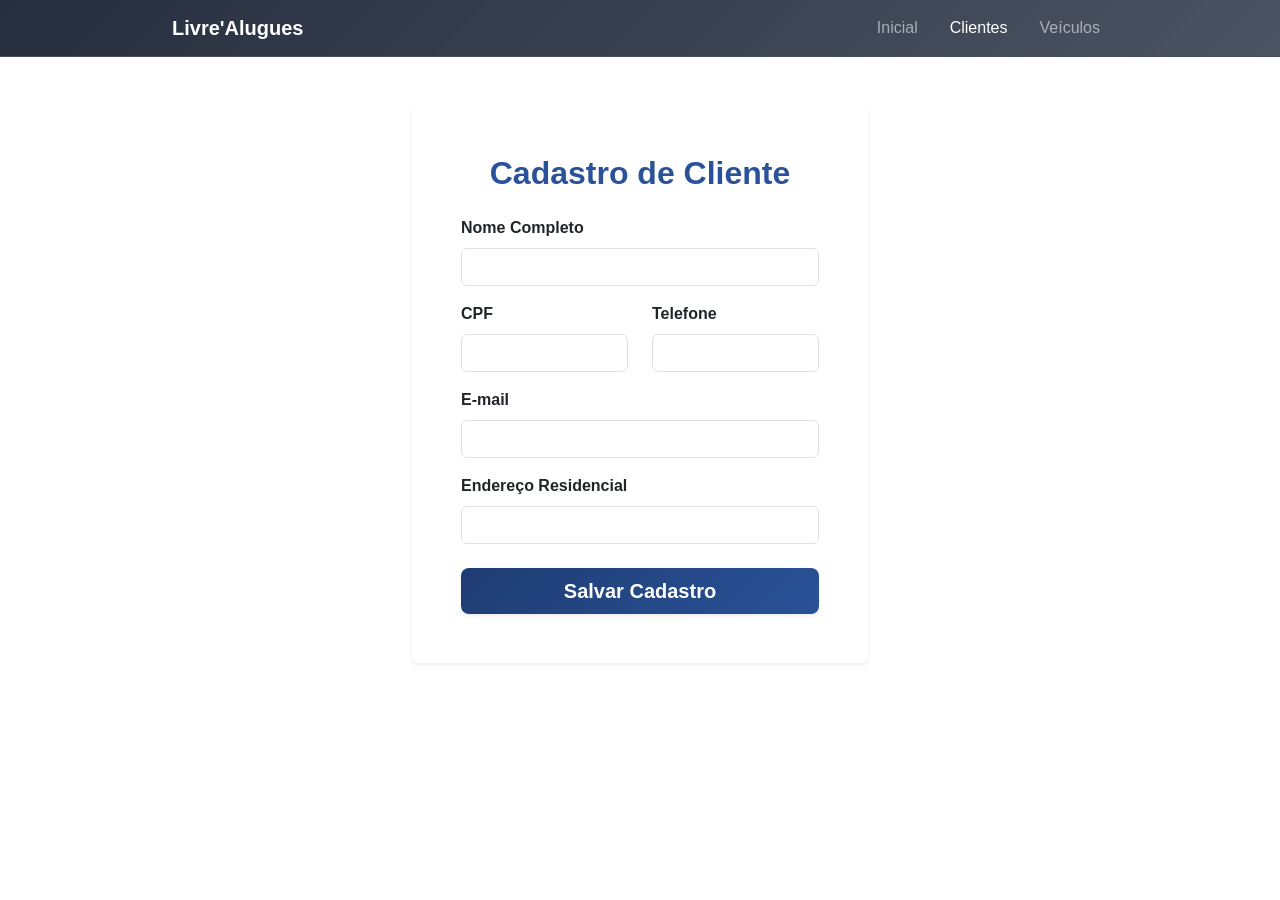
==== cadastrar_cliente.html @ 0dcc23d9 "Adicionadas e testadas as funcionalidades de cadastro e listagem de clientes e veículos. Também alte" ====
<!doctype html>
<html lang="pt-BR" data-bs-theme="auto">
  <head>
    <meta charset="utf-8" />
    <meta name="viewport" content="width=device-width, initial-scale=1" />
    <title>Livre'Alugues - Cadastrar Cliente</title>
    <script src="./assets/js/color-modes.js"></script>
    <link href="./assets/dist/css/bootstrap.min.css" rel="stylesheet" />
    <link href="./assets/style/product.css" rel="stylesheet" />
    <link href="./assets/style/style.css" rel="stylesheet" />
  </head>
  <body>
    <!-- Navbar (Mesma estrutura padrão) -->
    <nav class="navbar navbar-expand-md bg-dark sticky-top border-bottom" data-bs-theme="dark">
      <div class="container">
        <a class="navbar-brand d-flex align-items-center gap-2" href="index.html">
          <span class="fw-bold text-white">Livre'Alugues</span>
        </a>
        <div class="navbar-nav gap-3">
          <a class="nav-link" href="index.html">Inicial</a>
          <a class="nav-link active" href="listar_cliente.html">Clientes</a>
          <a class="nav-link" href="listar_modelos_carro.html">Veículos</a>
        </div>
      </div>
    </nav>

    <main class="container py-5">
      <div class="row justify-content-center">
        <div class="col-md-8 col-lg-6">
          <div class="p-4 p-md-5 bg-body-tertiary border rounded shadow-sm">
            <h2 class="mb-4 fw-bold text-center" style="color: #2a5298;">Cadastro de Cliente</h2>
            <form id="formCliente">
              <div class="mb-3">
                <label for="nome" class="form-label fw-semibold">Nome Completo</label>
                <input type="text" class="form-control" id="nome" required>
              </div>
              <div class="row">
                <div class="col-md-6 mb-3">
                  <label for="cpf" class="form-label fw-semibold">CPF</label>
                  <input type="text" class="form-control" id="cpf" required>
                </div>
                <div class="col-md-6 mb-3">
                  <label for="telefone" class="form-label fw-semibold">Telefone</label>
                  <input type="tel" class="form-control" id="telefone" required>
                </div>
              </div>
              <div class="mb-3">
                <label for="email" class="form-label fw-semibold">E-mail</label>
                <input type="email" class="form-control" id="email" required>
              </div>
              <div class="mb-4">
                <label for="endereco" class="form-label fw-semibold">Endereço Residencial</label>
                <input type="text" class="form-control" id="endereco" required>
              </div>
              <button class="w-100 btn btn-gradient btn-lg fw-bold shadow-sm" type="submit">Salvar Cadastro</button>
            </form>
          </div>
        </div>
      </div>
    </main>

    <script>
      document.getElementById('formCliente').addEventListener('submit', function(e) {
        e.preventDefault();
        
        const novoCliente = {
          nome: document.getElementById('nome').value,
          cpf: document.getElementById('cpf').value,
          telefone: document.getElementById('telefone').value,
          email: document.getElementById('email').value,
          endereco: document.getElementById('endereco').value
        };

        // Pega a lista existente ou cria uma nova vazia
        let listaClientes = JSON.parse(localStorage.getItem('clientes')) || [];
        listaClientes.push(novoCliente);
        
        // Salva de volta no localStorage
        localStorage.setItem('clientes', JSON.stringify(listaClientes));

        alert('Cliente cadastrado com sucesso!');
        window.location.href = 'listar_cliente.html';
      });
    </script>
    <script src="./assets/dist/js/bootstrap.bundle.min.js"></script>
  </body>
</html>
---- assets/style/product.css ----
:root {
  --primary-gradient: linear-gradient(135deg, #1e3c72 0%, #2a5298 100%);
  --accent-teal: #14b8a6;
  --header-bg-glass: rgba(15, 23, 42, 0.75);
}

.container {
  max-width: 960px;
}

.icon-link > .bi {
  width: .75em;
  height: .75em;
}

.site-header {
  background-color: var(--header-bg-glass);
  -webkit-backdrop-filter: saturate(180%) blur(20px);
  backdrop-filter: saturate(180%) blur(20px);
  border-bottom: 1px solid rgba(255, 255, 255, 0.08);
}

.site-header a {
  color: #b4c6ef; 
  transition: color .2s ease-in-out, transform .2s ease;
}

.site-header a:hover {
  color: var(--accent-teal); 
  text-decoration: none;
}

.product-device {
  position: absolute;
  right: 10%;
  bottom: -30%;
  width: 300px;
  height: 540px;
  background: var(--primary-gradient);
  border-radius: 21px;
  transform: rotate(30deg);
  box-shadow: 0 20px 40px rgba(30, 60, 114, 0.25);
}

.product-device::before {
  position: absolute;
  top: 10%;
  right: 10px;
  bottom: 10%;
  left: 10px;
  content: "";
  background-color: rgba(255, 255, 255, 0.08);
  border-radius: 5px;
  border: 1px solid rgba(255, 255, 255, 0.1);
}

.product-device-2 {
  top: -25%;
  right: auto;
  bottom: 0;
  left: 5%;
  background: rgba(255, 255, 255, 0.1);
  -webkit-backdrop-filter: blur(15px);
  backdrop-filter: blur(15px);
  border: 1px solid rgba(20, 184, 166, 0.3); /* Borda sutil em Teal */
  box-shadow: 0 15px 35px rgba(0, 0, 0, 0.1), 
              inset 0 0 15px rgba(20, 184, 166, 0.1);
}


.flex-equal > * {
  flex: 1;
}

@media (min-width: 768px) {
  .flex-md-equal > * {
    flex: 1;
  }
}

.text-gradient-title {
  background: linear-gradient(135deg, #1e3c72 0%, #14b8a6 100%);
  -webkit-background-clip: text;
  -webkit-text-fill-color: transparent;
  font-weight: 800;
}
---- assets/style/style.css ----
:root {
  --primary-gradient: linear-gradient(135deg, #1e3c72 0%, #2a5298 100%);
  --accent-teal: #14b8a6;
  --bg-glass: rgba(255, 255, 255, 0.45);
  --bg-glass-dark: rgba(30, 41, 59, 0.7);
}

[data-bs-theme="dark"] {
  --bg-glass: rgba(15, 23, 42, 0.6);
}

.site-header, nav.navbar {
  background: linear-gradient(135deg, rgba(15, 23, 42, 0.9) 0%, rgba(30, 41, 59, 0.8) 100%) !important;
  backdrop-filter: blur(20px) !important;
  -webkit-backdrop-filter: blur(20px) !important;
}

.btn-glass-primary {
  background: rgba(20, 184, 166, 0.2);
  backdrop-filter: blur(8px);
  -webkit-backdrop-filter: blur(8px);
  border: 1px solid rgba(20, 184, 166, 0.4);
  color: var(--accent-teal) !important;
  transition: all 0.3s ease;
}

.btn-glass-primary:hover {
  background: var(--accent-teal);
  color: #fff !important;
  box-shadow: 0 8px 20px rgba(20, 184, 166, 0.3);
  transform: translateY(-2px);
}


.btn-gradient {
  background: var(--primary-gradient);
  border: none;
  color: white !important;
  transition: all 0.3s ease;
}

.btn-gradient:hover {
  filter: brightness(1.1);
  box-shadow: 0 8px 20px rgba(42, 82, 152, 0.3);
  transform: translateY(-2px);
}

.bg-body-tertiary {
  background: var(--bg-glass) !important;
  backdrop-filter: blur(16px);
  -webkit-backdrop-filter: blur(16px);
  border: 1px solid rgba(255, 255, 255, 0.1) !important;
}

.hero-banner-pattern {
  position: relative;
  background-color: #0f172a;
  
  background-image: 
    radial-gradient(at 0% 0%, rgba(20, 184, 166, 0.2) 0px, transparent 50%),
    radial-gradient(at 100% 100%, rgba(30, 82, 152, 0.3) 0px, transparent 50%),
    linear-gradient(135deg, #0f172a 0%, #1e293b 100%);
  
  overflow: hidden;
  border-radius: 0 0 24px 24px; 
}

.hero-banner-pattern::before {
  content: "";
  position: absolute;
  top: 0;
  left: 0;
  width: 100%;
  height: 100%;
  opacity: 0.65;
  pointer-events: none;
  

  background-image: 
    url("data:image/svg+xml,%3Csvg xmlns='http://www.w3.org/2000/svg' width='60' height='60' viewBox='0 0 60 60'%3E%3Cpath d='M60 0H0v60h60V0zM1 59V1h58v58H1z' fill='%23ffffff' fill-opacity='0.02'/%3E%3C/svg%3E"),
    url("data:image/svg+xml,%3Csvg xmlns='http://www.w3.org/2000/svg' width='100%25' height='100%25' viewBox='0 0 1600 800'%3E%3Cg stroke='%2314b8a6' stroke-width='1.5' stroke-opacity='0.15' fill='none'%3E%3Cpath d='M-200,500 Q400,200 800,550 T1800,400' stroke-dasharray='5,5'/%3E%3Cpath d='M-200,530 Q400,230 800,580 T1800,430' stroke='%231e3c72' stroke-opacity='0.3' stroke-width='3'/%3E%3Cpath d='M-200,470 Q400,170 800,520 T1800,370'/%3E%3C/g%3E%3C/svg%3E");
  
  background-size: 40px 40px, cover;
  background-position: center;
}

.hero-banner-pattern h1 {
  background: linear-gradient(120deg, #ffffff 30%, #b4c6ef 100%);
  -webkit-background-clip: text;
  -webkit-text-fill-color: transparent;
  text-shadow: 0 4px 12px rgba(0,0,0,0.1);
}

.hero-banner-pattern p {
  color: #94a3b8 !important;
}

/* Importando a Fonte Moderna: Plus Jakarta Sans */
@import url('https://fonts.googleapis.com/css2?family=Plus+Jakarta+Sans:wght@300;400;500;600;700;800&display=swap');

/* Aplicando a nova fonte para todo o projeto */
body, html {
  font-family: 'Plus Jakarta Sans', sans-serif !important;
}

/* ==========================================================================
   MÁGICA DA LOGO: Transforma PNG Preto em Teal Moderno (#14b8a6)
   ========================================================================== */
.logo-premium {
  width: 32px;
  height: 32px;
  object-fit: contain;
  /* Esse filtro converte matematicamente a cor preta para o tom exato de Teal (#14b8a6) */
  filter: invert(58%) sepia(77%) saturate(544%) hue-rotate(127deg) brightness(94%) contrast(89%);
  transition: transform 0.3s ease, filter 0.3s ease;
}

/* Efeito ao passar o mouse na Logo */
.navbar-brand:hover .logo-premium {
  transform: scale(1.1) rotate(-5deg);
  /* No hover ela brilha um pouco mais (transiciona para um tom mais claro) */
  filter: invert(70%) sepia(85%) saturate(600%) hue-rotate(130deg) brightness(100%) contrast(100%);
}
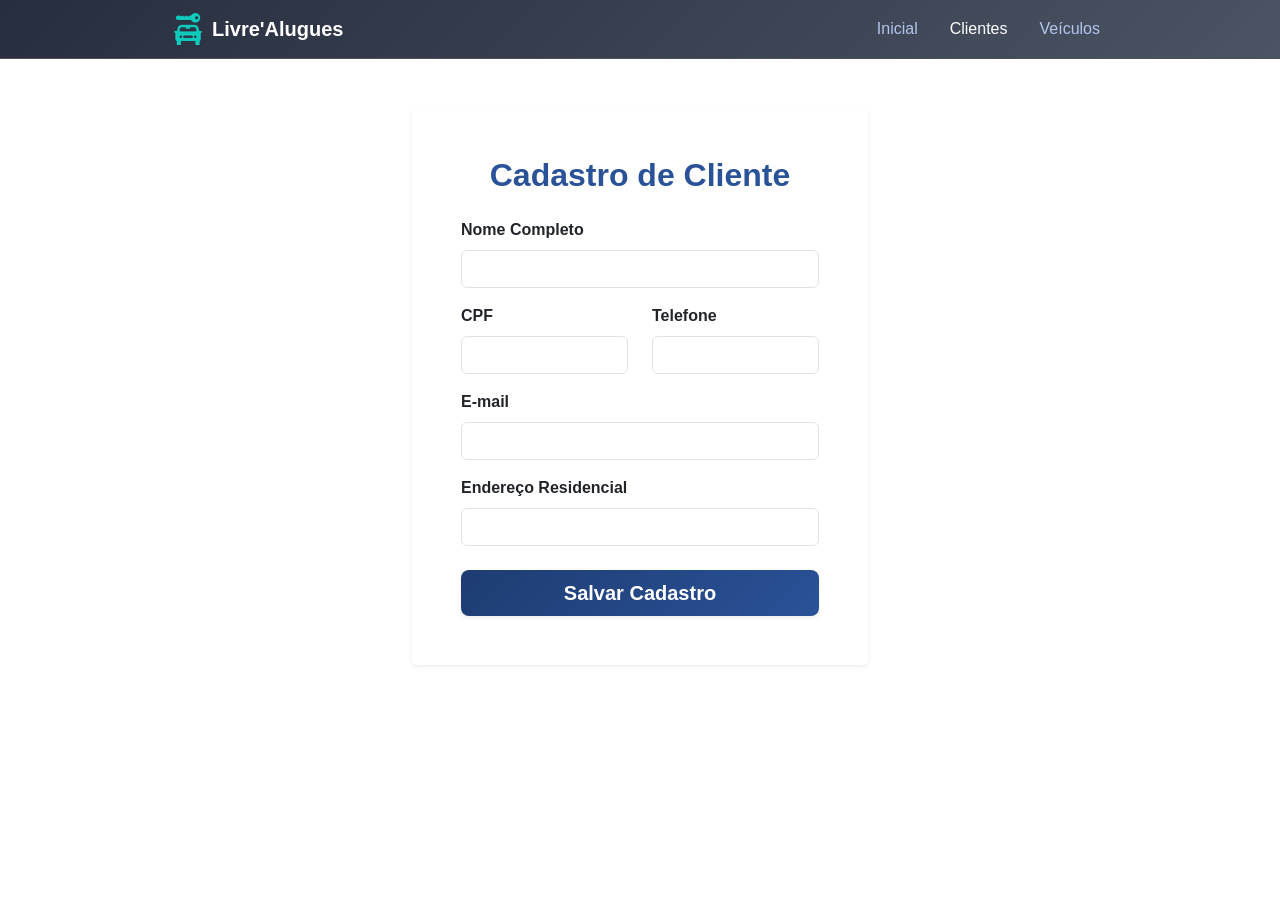
==== commit 414f84a3: "Corrigida a falta de navbar correto." ====
--- a/cadastrar_cliente.html
+++ b/cadastrar_cliente.html
@@ -10,10 +10,10 @@
     <link href="./assets/style/style.css" rel="stylesheet" />
   </head>
   <body>
-    <!-- Navbar (Mesma estrutura padrão) -->
-    <nav class="navbar navbar-expand-md bg-dark sticky-top border-bottom" data-bs-theme="dark">
+   <nav class="navbar navbar-expand-md site-header sticky-top border-bottom" data-bs-theme="dark">
       <div class="container">
         <a class="navbar-brand d-flex align-items-center gap-2" href="index.html">
+          <img src="./assets/brand/rent-a-car-icon-14789.png" alt="Livre'Alugues Logo" class="logo-premium">
           <span class="fw-bold text-white">Livre'Alugues</span>
         </a>
         <div class="navbar-nav gap-3">
--- a/assets/style/product.css
+++ b/assets/style/product.css
@@ -62,7 +62,7 @@
   background: rgba(255, 255, 255, 0.1);
   -webkit-backdrop-filter: blur(15px);
   backdrop-filter: blur(15px);
-  border: 1px solid rgba(20, 184, 166, 0.3); /* Borda sutil em Teal */
+  border: 1px solid rgba(20, 184, 166, 0.3);
   box-shadow: 0 15px 35px rgba(0, 0, 0, 0.1), 
               inset 0 0 15px rgba(20, 184, 166, 0.1);
 }
--- a/assets/style/style.css
+++ b/assets/style/style.css
@@ -31,7 +31,6 @@
   transform: translateY(-2px);
 }
 
-
 .btn-gradient {
   background: var(--primary-gradient);
   border: none;
@@ -55,12 +54,10 @@
 .hero-banner-pattern {
   position: relative;
   background-color: #0f172a;
-  
   background-image: 
     radial-gradient(at 0% 0%, rgba(20, 184, 166, 0.2) 0px, transparent 50%),
     radial-gradient(at 100% 100%, rgba(30, 82, 152, 0.3) 0px, transparent 50%),
     linear-gradient(135deg, #0f172a 0%, #1e293b 100%);
-  
   overflow: hidden;
   border-radius: 0 0 24px 24px; 
 }
@@ -74,50 +71,64 @@
   height: 100%;
   opacity: 0.65;
   pointer-events: none;
-  
-
   background-image: 
     url("data:image/svg+xml,%3Csvg xmlns='http://www.w3.org/2000/svg' width='60' height='60' viewBox='0 0 60 60'%3E%3Cpath d='M60 0H0v60h60V0zM1 59V1h58v58H1z' fill='%23ffffff' fill-opacity='0.02'/%3E%3C/svg%3E"),
     url("data:image/svg+xml,%3Csvg xmlns='http://www.w3.org/2000/svg' width='100%25' height='100%25' viewBox='0 0 1600 800'%3E%3Cg stroke='%2314b8a6' stroke-width='1.5' stroke-opacity='0.15' fill='none'%3E%3Cpath d='M-200,500 Q400,200 800,550 T1800,400' stroke-dasharray='5,5'/%3E%3Cpath d='M-200,530 Q400,230 800,580 T1800,430' stroke='%231e3c72' stroke-opacity='0.3' stroke-width='3'/%3E%3Cpath d='M-200,470 Q400,170 800,520 T1800,370'/%3E%3C/g%3E%3C/svg%3E");
-  
   background-size: 40px 40px, cover;
   background-position: center;
 }
 
 .hero-banner-pattern h1 {
-  background: linear-gradient(120deg, #ffffff 30%, #b4c6ef 100%);
+  background: linear-gradient(120deg, #ffffff 40%, #cbd5e1 100%);
   -webkit-background-clip: text;
   -webkit-text-fill-color: transparent;
-  text-shadow: 0 4px 12px rgba(0,0,0,0.1);
+  text-shadow: 0 4px 16px rgba(0, 0, 0, 0.4);
+  font-weight: 800 !important;
 }
 
 .hero-banner-pattern p {
-  color: #94a3b8 !important;
+  color: #f1f5f9 !important;
+  font-weight: 500;
+  text-shadow: 0 2px 8px rgba(0, 0, 0, 0.6);
 }
 
-/* Importando a Fonte Moderna: Plus Jakarta Sans */
+body.homepage-bg {
+  position: relative;
+}
+
+body.homepage-bg::after {
+  content: "";
+  position: absolute;
+  top: 0;
+  left: 0;
+  width: 100%;
+  height: 100%;
+  
+  background: linear-gradient(180deg, rgba(30, 82, 152, 0.85) 0%, rgba(20, 184, 166, 0.9) 100%),
+              url('https://images.unsplash.com/photo-1563720223185-11003d516935?auto=format&fit=crop&w=1920&q=80');
+  background-size: cover;
+  background-attachment: fixed;
+  
+  opacity: 0.05;
+  z-index: -1;
+  pointer-events: none;
+}
+
 @import url('https://fonts.googleapis.com/css2?family=Plus+Jakarta+Sans:wght@300;400;500;600;700;800&display=swap');
 
-/* Aplicando a nova fonte para todo o projeto */
 body, html {
   font-family: 'Plus Jakarta Sans', sans-serif !important;
 }
 
-/* ==========================================================================
-   MÁGICA DA LOGO: Transforma PNG Preto em Teal Moderno (#14b8a6)
-   ========================================================================== */
 .logo-premium {
   width: 32px;
   height: 32px;
   object-fit: contain;
-  /* Esse filtro converte matematicamente a cor preta para o tom exato de Teal (#14b8a6) */
   filter: invert(58%) sepia(77%) saturate(544%) hue-rotate(127deg) brightness(94%) contrast(89%);
   transition: transform 0.3s ease, filter 0.3s ease;
 }
 
-/* Efeito ao passar o mouse na Logo */
 .navbar-brand:hover .logo-premium {
   transform: scale(1.1) rotate(-5deg);
-  /* No hover ela brilha um pouco mais (transiciona para um tom mais claro) */
   filter: invert(70%) sepia(85%) saturate(600%) hue-rotate(130deg) brightness(100%) contrast(100%);
 }
